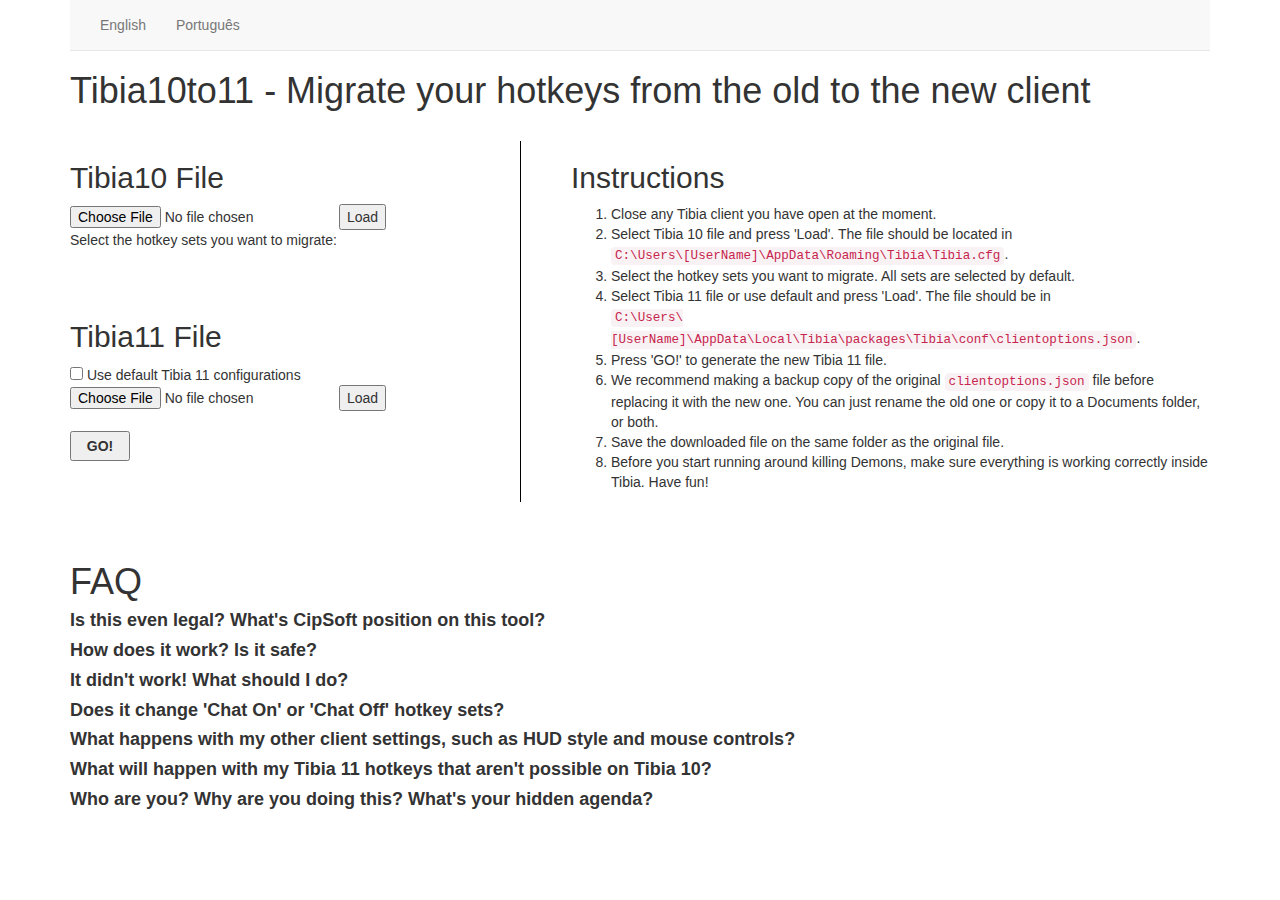
==== index.html @ d1e87aae "Adding content files" ====
<!DOCTYPE html>
<html>
  <head>
    <meta charset="utf-8">
    <meta http-equiv="X-UA-Compatible" content="IE=edge">
    <meta name="viewport" content="width=device-width, initial-scale=1">
    
    <title>Tibia10 to 11 HK converter</title>
    
    <link href="css/bootstrap.min.css" rel="stylesheet">
    
    <script src="js/main.js" type="text/javascript"></script>
    <script src="js/lang.js" type="text/javascript"></script>
    
    <!-- jQuery (necessary for Bootstrap's JavaScript plugins) -->
    <script src="https://ajax.googleapis.com/ajax/libs/jquery/1.12.4/jquery.min.js"></script>
    <!-- Include all compiled plugins (below), or include individual files as needed -->
    <script src="js/bootstrap.min.js"></script>
    
    <link href="css/main.css" rel="stylesheet">
    <script>
      (function(i,s,o,g,r,a,m){i['GoogleAnalyticsObject']=r;i[r]=i[r]||function(){
      (i[r].q=i[r].q||[]).push(arguments)},i[r].l=1*new Date();a=s.createElement(o),
      m=s.getElementsByTagName(o)[0];a.async=1;a.src=g;m.parentNode.insertBefore(a,m)
      })(window,document,'script','https://www.google-analytics.com/analytics.js','ga');
    
      ga('create', 'UA-30001892-2', 'auto');
      ga('send', 'pageview');
    </script>
  </head>
  
  <body onload="updateLang();">
    <div class="container">
      <nav class="navbar navbar-default navbar-static-top">
        <div class="container-fluid">
          <ul class="nav navbar-nav">
            <li><a onclick="updateLang('en-GB');" href="#" class="active">English</a></li>
            <li><a onclick="updateLang('pt-BR');" href="#">Português</a></li>
          </ul>
        </div>
      </nav>
      <h1 id="tx-title">Tibia10to11 - Migrate your hotkeys from the old to the new client</h1>
      <br>
      <div class="containerLeft">
        <form id="jsonFile" name="jsonFile" enctype="multipart/form-data" method="post">
          <fieldset>
            <h2>Tibia10 File</h2>
            <input type='file' class="fileBtn" id='fileinput10' onchange="document.getElementById('loaded10').innerHTML = '';">
            <input type='button' id='btnLoad10' value='Load' onclick='loadFile10();'>
            <span id="loaded10"></span>
            <br><span id="tx-selhkset">Select the hotkey sets you want to migrate:</span><br>
            <fieldset id="hotkeySets">
            </fieldset>
          </fieldset>
          <fieldset>
            <h2>Tibia11 File</h2>
            <input type="checkbox" id="useDefaultFile" value="UseDefault" onclick="toggleFile11();">
            <span id="tx-useDefaultFile">Use default Tibia 11 configurations</span>
            <input type='file' class="fileBtn" id='fileinput11' onchange="document.getElementById('loaded11').innerHTML = '';">
            <input type='button' id='btnLoad11' value='Load' onclick='loadFile11();'>
            <span id="loaded11"></span>
          </fieldset>
          <br>
          <fieldset>
            <input type='button' id='btnRun' value='GO!' onclick='run();'>
            <a id="downloadAnchorElem" style="display:none"></a>
          </fieldset>
        </form>
      </div>
      <div class="containerRight">
        <h2 id="tx-instructions">Instructions</h2>
        <ol>
          <li id="tx-instr1">Close any Tibia client you have open at the moment.</li>
          <li id="tx-instr2">Select Tibia 10 file and press 'Load'. The file should be located in
          <code>C:\Users\[UserName]\AppData\Roaming\Tibia\Tibia.cfg</code>.</li>
          <li id="tx-instr3">Select the hotkey sets you want to migrate. All sets are selected by default.</li>
          <li id="tx-instr4">Select Tibia 11 file or use default and press 'Load'. The file should be in
          <code>C:\Users\[UserName]\AppData\Local\Tibia\packages\Tibia\conf\clientoptions.json</code>.</li>
          <li id="tx-instr5">Press 'GO!' to generate the new Tibia 11 file.</li>
          <li id="tx-instr6">We recommend making a backup copy of the original <code>clientoptions.json</code> file before replacing it with the new one. You can just rename the old one or copy it to a Documents folder, or both.</li>
          <li id="tx-instr7">Save the downloaded file on the same folder as the original file.</li>
          <li id="tx-instr8">Before you start running around killing Demons, make sure everything is working correctly inside Tibia. Have fun!</li>
        </ol>
      </div>
      <div class="container-bottom">
        <h1>FAQ</h1>
        <h4 id="tx-faq1q" onclick="toggleDisplay('tx-faq1a');">Is this even legal? What's CipSoft position on this tool?</h4>
        <p id="tx-faq1a">A: I hope it is, we will see about that soon. :)</p>
        
        <h4 id="tx-faq2q" onclick="toggleDisplay('tx-faq2a');">How does it work? Is it safe?</h4>
        <p id="tx-faq2a">A: Both clients use text files to store hotkeys, as well as other client customizations, but in very different formats. This tool reads the old format (.cfg), parses the hotkeys and updates the new format (.json) with them. Feel free to open the generated .json file with any text editor and search for things that weren't there before.</p>
        <h4 id="tx-faq3q" onclick="toggleDisplay('tx-faq3a');">It didn't work! What should I do?</h4>
        <p id="tx-faq3a">A: If for any reason the new file doesn't behave as expected, you should delete it and use the backup file you created (you did, didn't you?). If you didn't create a backup file, just delete the downloaded file. The Tibia client will generate a new configuration file with the default settings if it can't find one.</p>
        
        <h4 id="tx-faq4q" onclick="toggleDisplay('tx-faq4a');">Does it change 'Chat On' or 'Chat Off' hotkey sets?</h4>
        <p id="tx-faq4a">A: Considering only the 'Chat On' mode exists on Tibia 10, only these are affected. 'Chat Off' mode should stay exactly the way you had it before.</p>
        
        <h4 id="tx-faq5q" onclick="toggleDisplay('tx-faq5a');">What happens with my other client settings, such as HUD style and mouse controls?</h4>
        <p id="tx-faq5a">A: Nothing. The tool only changes hotkeys.</p>
        
        <h4 id="tx-faq6q" onclick="toggleDisplay('tx-faq6a');">What will happen with my Tibia 11 hotkeys that aren't possible on Tibia 10?</h4>
        <p id="tx-faq6a">A: Nothing as well. If you had hotkeys that weren't allowed on Tibia 10 (like Alt + Fx, or numeric keyboard), they should stay the same. But make sure you test them before doing something crazy.</p>
        
        <h4 id="tx-faq7q" onclick="toggleDisplay('tx-faq7a');">Who are you? Why are you doing this? What's your hidden agenda?</h4>
        <p id="tx-faq7a">A: My character name is Lee kun, and I do it because it's fun. Also easier than the other things I should be doing instead :(. My hidden agenda is hidden for a reason!</p>
      </div>
    </div>
  </body>
</html>
---- css/main.css ----
container {
  margin: 60px auto;
}

.containerLeft {
  display: table-cell;
  width: 450px;
}

.containerRight {
  display: table-cell;
  border-left: 1px solid black;
  padding-left: 50px;
}

.container-bottom {
  padding-top: 40px;
  margin-bottom: 60px;
}

.container-bottom p {
  display: none;
}

.HKSetLabel {
  margin-right: 10px;
}

#hotkeySets {
  min-height: 50px;
}

#btnRun {
  font-weight: bold;
  width: 60px;
  height: 30px;
}

.fileBtn {
  display: inline-block !important;
}

h4 {
  font-weight: bold;
  cursor: pointer;
}

p {
    margin: 0 0 20px !important;
}
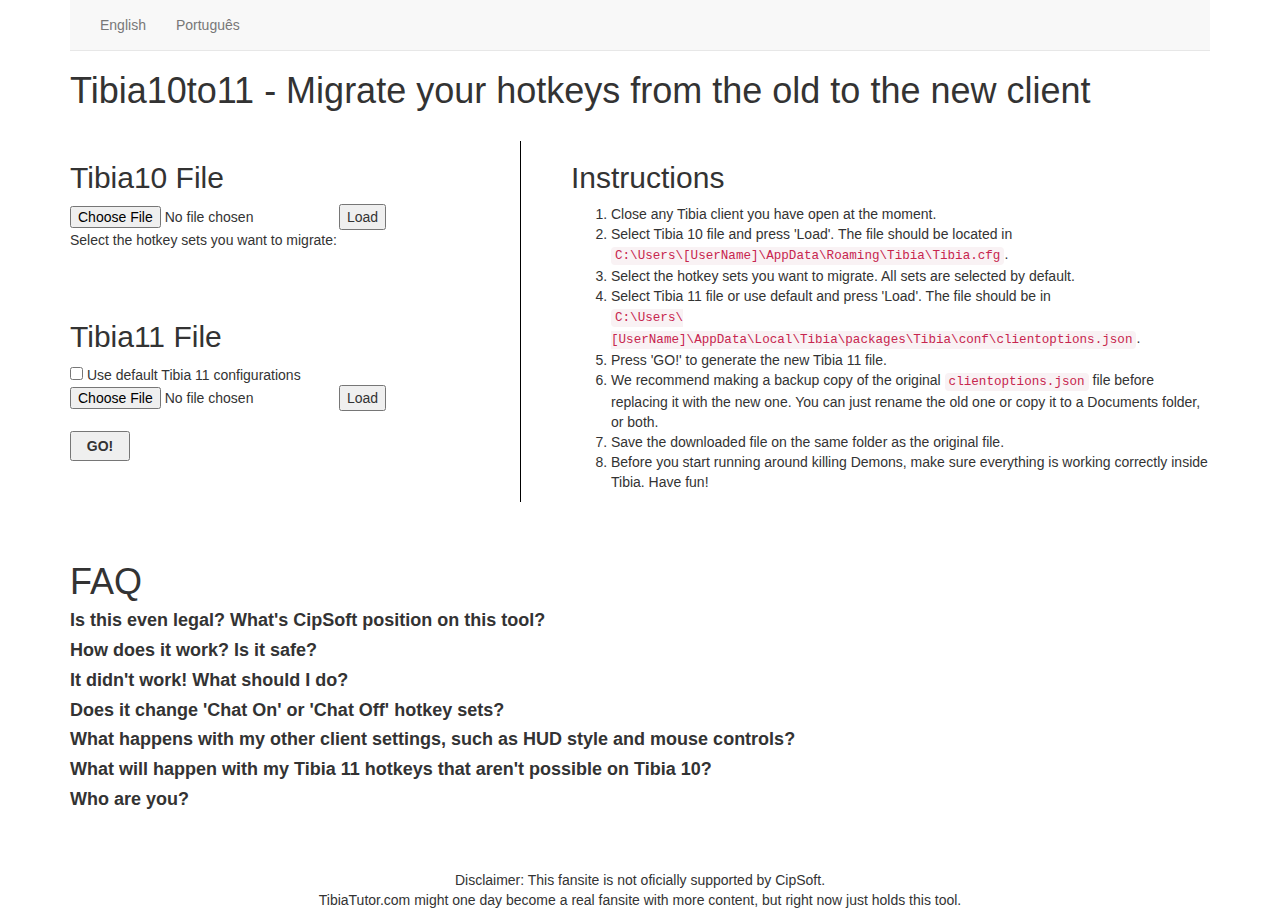
==== commit 58cd3667: "Adding Cip reply, updating FAQ" ====
--- a/index.html
+++ b/index.html
@@ -85,7 +85,7 @@
       <div class="container-bottom">
         <h1>FAQ</h1>
         <h4 id="tx-faq1q" onclick="toggleDisplay('tx-faq1a');">Is this even legal? What's CipSoft position on this tool?</h4>
-        <p id="tx-faq1a">A: I hope it is, we will see about that soon. :)</p>
+        <p id="tx-faq1a">A: CipSoft has analyzed the tool upon request and agreed that it doesn't violate the Tibia Rules, which means you won't get punished for using it. However, they remark that this doesn't mean the tool is approved, but rather "tolerated", and that means they will not offer support in case of technical issues related to the tool, since players used an unsupported software to play the game. You can read the email replay <a href="img/SolkrinReply.png" target = "_blank">here</a>.</p>
         
         <h4 id="tx-faq2q" onclick="toggleDisplay('tx-faq2a');">How does it work? Is it safe?</h4>
         <p id="tx-faq2a">A: Both clients use text files to store hotkeys, as well as other client customizations, but in very different formats. This tool reads the old format (.cfg), parses the hotkeys and updates the new format (.json) with them. Feel free to open the generated .json file with any text editor and search for things that weren't there before.</p>
@@ -101,9 +101,13 @@
         <h4 id="tx-faq6q" onclick="toggleDisplay('tx-faq6a');">What will happen with my Tibia 11 hotkeys that aren't possible on Tibia 10?</h4>
         <p id="tx-faq6a">A: Nothing as well. If you had hotkeys that weren't allowed on Tibia 10 (like Alt + Fx, or numeric keyboard), they should stay the same. But make sure you test them before doing something crazy.</p>
         
-        <h4 id="tx-faq7q" onclick="toggleDisplay('tx-faq7a');">Who are you? Why are you doing this? What's your hidden agenda?</h4>
-        <p id="tx-faq7a">A: My character name is Lee kun, and I do it because it's fun. Also easier than the other things I should be doing instead :(. My hidden agenda is hidden for a reason!</p>
+        <h4 id="tx-faq7q" onclick="toggleDisplay('tx-faq7a');">Who are you?</h4>
+        <p id="tx-faq7a">A: My character name is Lee kun. If you have any questions or suggestions regarding this tool just pay me a visit on Pacera. :)</p>
       </div>
     </div>
+    <footer>
+      <span>Disclaimer: This fansite is not oficially supported by CipSoft.</span><br>
+      <span>TibiaTutor.com might one day become a real fansite with more content, but right now just holds this tool.</span>
+    </footer>
   </body>
 </html>--- a/css/main.css
+++ b/css/main.css
@@ -40,6 +40,12 @@
   display: inline-block !important;
 }
 
+footer {
+  margin: 0 auto;
+  display: table;
+  text-align: center;
+}
+
 h4 {
   font-weight: bold;
   cursor: pointer;
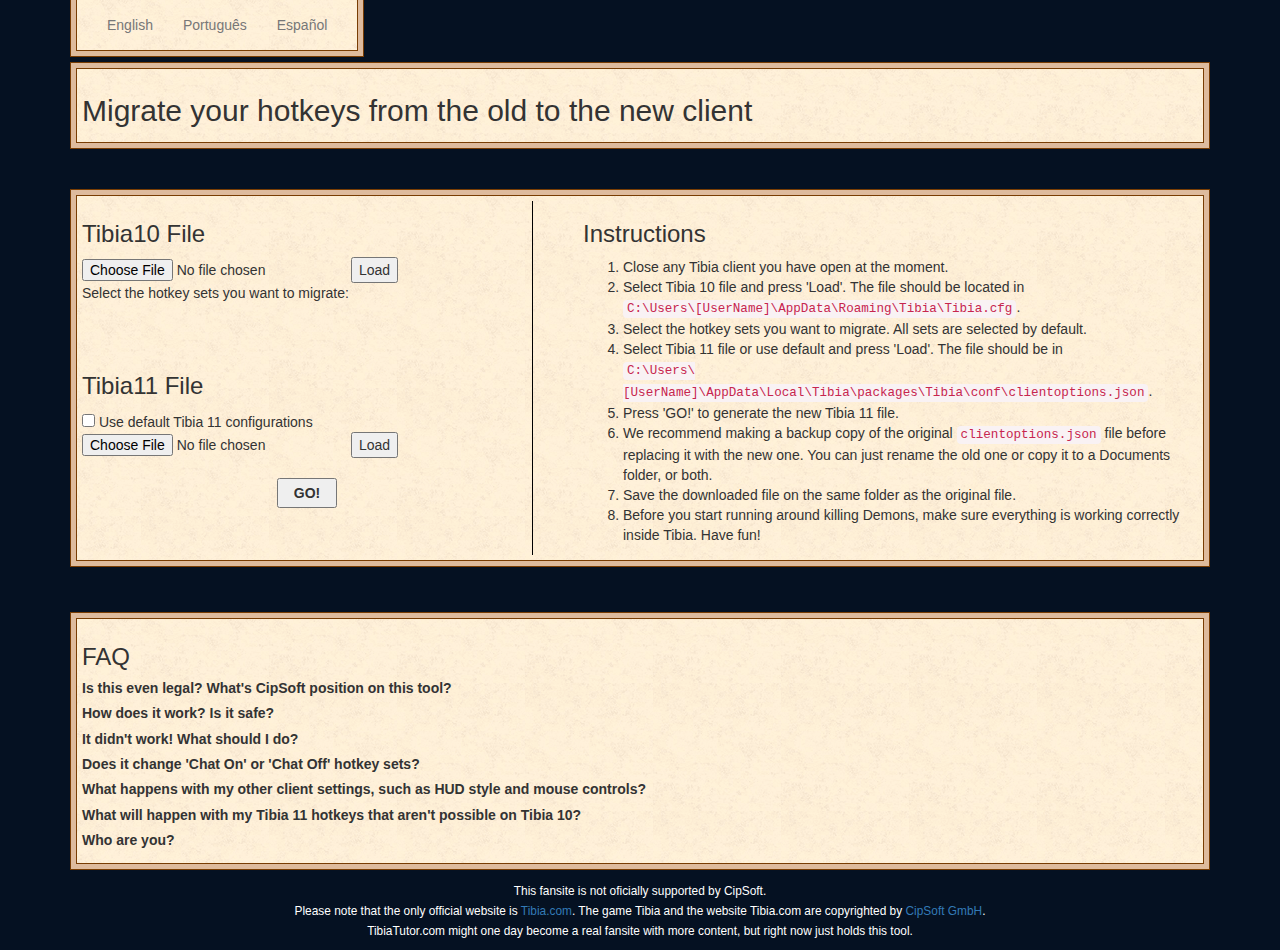
==== commit 88f6610e: "Mainly updating styling based on Tibia.com's" ====
--- a/index.html
+++ b/index.html
@@ -30,84 +30,103 @@
   </head>
   
   <body onload="updateLang();">
+    <div id="HeaderArtworkDiv" style="background-image:url(http://static.tibia.com/images/global/header/background-artwork.jpg);"></div>
     <div class="container">
-      <nav class="navbar navbar-default navbar-static-top">
-        <div class="container-fluid">
-          <ul class="nav navbar-nav">
-            <li><a onclick="updateLang('en-GB');" href="#" class="active">English</a></li>
-            <li><a onclick="updateLang('pt-BR');" href="#">Português</a></li>
-          </ul>
+      <div class="outernav">
+        <nav class="innernav navbar navbar-default navbar-static-top">
+          <div class="container-fluid">
+            <ul class="nav navbar-nav">
+              <li><a onclick="updateLang('en-GB');" href="#" class="active">English</a></li>
+              <li><a onclick="updateLang('pt-BR');" href="#">Português</a></li>
+              <li><a href="#" style="cursor: default;">Español</a></li>
+            </ul>
+          </div>
+        </nav>
+      </div>
+      <div class="outer">
+        <div class="inner">
+          <h2 id="tx-title">Migrate your hotkeys from the old to the new client</h2>
         </div>
-      </nav>
-      <h1 id="tx-title">Tibia10to11 - Migrate your hotkeys from the old to the new client</h1>
-      <br>
-      <div class="containerLeft">
-        <form id="jsonFile" name="jsonFile" enctype="multipart/form-data" method="post">
-          <fieldset>
-            <h2>Tibia10 File</h2>
-            <input type='file' class="fileBtn" id='fileinput10' onchange="document.getElementById('loaded10').innerHTML = '';">
-            <input type='button' id='btnLoad10' value='Load' onclick='loadFile10();'>
-            <span id="loaded10"></span>
-            <br><span id="tx-selhkset">Select the hotkey sets you want to migrate:</span><br>
-            <fieldset id="hotkeySets">
-            </fieldset>
-          </fieldset>
-          <fieldset>
-            <h2>Tibia11 File</h2>
-            <input type="checkbox" id="useDefaultFile" value="UseDefault" onclick="toggleFile11();">
-            <span id="tx-useDefaultFile">Use default Tibia 11 configurations</span>
-            <input type='file' class="fileBtn" id='fileinput11' onchange="document.getElementById('loaded11').innerHTML = '';">
-            <input type='button' id='btnLoad11' value='Load' onclick='loadFile11();'>
-            <span id="loaded11"></span>
-          </fieldset>
-          <br>
-          <fieldset>
-            <input type='button' id='btnRun' value='GO!' onclick='run();'>
-            <a id="downloadAnchorElem" style="display:none"></a>
-          </fieldset>
-        </form>
       </div>
-      <div class="containerRight">
-        <h2 id="tx-instructions">Instructions</h2>
-        <ol>
-          <li id="tx-instr1">Close any Tibia client you have open at the moment.</li>
-          <li id="tx-instr2">Select Tibia 10 file and press 'Load'. The file should be located in
-          <code>C:\Users\[UserName]\AppData\Roaming\Tibia\Tibia.cfg</code>.</li>
-          <li id="tx-instr3">Select the hotkey sets you want to migrate. All sets are selected by default.</li>
-          <li id="tx-instr4">Select Tibia 11 file or use default and press 'Load'. The file should be in
-          <code>C:\Users\[UserName]\AppData\Local\Tibia\packages\Tibia\conf\clientoptions.json</code>.</li>
-          <li id="tx-instr5">Press 'GO!' to generate the new Tibia 11 file.</li>
-          <li id="tx-instr6">We recommend making a backup copy of the original <code>clientoptions.json</code> file before replacing it with the new one. You can just rename the old one or copy it to a Documents folder, or both.</li>
-          <li id="tx-instr7">Save the downloaded file on the same folder as the original file.</li>
-          <li id="tx-instr8">Before you start running around killing Demons, make sure everything is working correctly inside Tibia. Have fun!</li>
-        </ol>
+      <div style="height: 40px; width: 100%;"></div>
+      <div class="outer">
+        <div class="inner">
+          <div class="containerLeft">
+            <form id="jsonFile" name="jsonFile" enctype="multipart/form-data" method="post">
+              <fieldset>
+                <h3>Tibia10 File</h3>
+                <input type='file' class="fileBtn" id='fileinput10' onchange="document.getElementById('loaded10').innerHTML = '';">
+                <input type='button' id='btnLoad10' value='Load' onclick='loadFile10();'>
+                <span id="loaded10"></span>
+                <br><span id="tx-selhkset">Select the hotkey sets you want to migrate:</span><br>
+                <fieldset id="hotkeySets">
+                </fieldset>
+              </fieldset>
+              <fieldset>
+                <h3>Tibia11 File</h3>
+                <input type="checkbox" id="useDefaultFile" value="UseDefault" onclick="toggleFile11();">
+                <span id="tx-useDefaultFile">Use default Tibia 11 configurations</span>
+                <input type='file' class="fileBtn" id='fileinput11' onchange="document.getElementById('loaded11').innerHTML = '';">
+                <input type='button' id='btnLoad11' value='Load' onclick='loadFile11();'>
+                <span id="loaded11"></span>
+              </fieldset>
+              <br>
+              <fieldset>
+                <input type='button' id='btnRun' value='GO!' onclick='run();'>
+                <a id="downloadAnchorElem" style="display:none"></a>
+              </fieldset>
+            </form>
+          </div>
+          <div class="containerRight">
+            <h3 id="tx-instructions">Instructions</h3>
+            <ol>
+              <li id="tx-instr1">Close any Tibia client you have open at the moment.</li>
+              <li id="tx-instr2">Select Tibia 10 file and press 'Load'. The file should be located in
+              <code>C:\Users\[UserName]\AppData\Roaming\Tibia\Tibia.cfg</code>.</li>
+              <li id="tx-instr3">Select the hotkey sets you want to migrate. All sets are selected by default.</li>
+              <li id="tx-instr4">Select Tibia 11 file or use default and press 'Load'. The file should be in
+              <code>C:\Users\[UserName]\AppData\Local\Tibia\packages\Tibia\conf\clientoptions.json</code>.</li>
+              <li id="tx-instr5">Press 'GO!' to generate the new Tibia 11 file.</li>
+              <li id="tx-instr6">We recommend making a backup copy of the original <code>clientoptions.json</code> file before replacing it with the new one. You can just rename the old one or copy it to a Documents folder, or both.</li>
+              <li id="tx-instr7">Save the downloaded file on the same folder as the original file.</li>
+              <li id="tx-instr8">Before you start running around killing Demons, make sure everything is working correctly inside Tibia. Have fun!</li>
+            </ol>
+          </div>
+        </div>
       </div>
-      <div class="container-bottom">
-        <h1>FAQ</h1>
-        <h4 id="tx-faq1q" onclick="toggleDisplay('tx-faq1a');">Is this even legal? What's CipSoft position on this tool?</h4>
-        <p id="tx-faq1a">A: CipSoft has analyzed the tool upon request and agreed that it doesn't violate the Tibia Rules, which means you won't get punished for using it. However, they remark that this doesn't mean the tool is approved, but rather "tolerated", and that means they will not offer support in case of technical issues related to the tool, since players used an unsupported software to play the game. You can read the email replay <a href="img/SolkrinReply.png" target = "_blank">here</a>.</p>
-        
-        <h4 id="tx-faq2q" onclick="toggleDisplay('tx-faq2a');">How does it work? Is it safe?</h4>
-        <p id="tx-faq2a">A: Both clients use text files to store hotkeys, as well as other client customizations, but in very different formats. This tool reads the old format (.cfg), parses the hotkeys and updates the new format (.json) with them. Feel free to open the generated .json file with any text editor and search for things that weren't there before.</p>
-        <h4 id="tx-faq3q" onclick="toggleDisplay('tx-faq3a');">It didn't work! What should I do?</h4>
-        <p id="tx-faq3a">A: If for any reason the new file doesn't behave as expected, you should delete it and use the backup file you created (you did, didn't you?). If you didn't create a backup file, just delete the downloaded file. The Tibia client will generate a new configuration file with the default settings if it can't find one.</p>
-        
-        <h4 id="tx-faq4q" onclick="toggleDisplay('tx-faq4a');">Does it change 'Chat On' or 'Chat Off' hotkey sets?</h4>
-        <p id="tx-faq4a">A: Considering only the 'Chat On' mode exists on Tibia 10, only these are affected. 'Chat Off' mode should stay exactly the way you had it before.</p>
-        
-        <h4 id="tx-faq5q" onclick="toggleDisplay('tx-faq5a');">What happens with my other client settings, such as HUD style and mouse controls?</h4>
-        <p id="tx-faq5a">A: Nothing. The tool only changes hotkeys.</p>
-        
-        <h4 id="tx-faq6q" onclick="toggleDisplay('tx-faq6a');">What will happen with my Tibia 11 hotkeys that aren't possible on Tibia 10?</h4>
-        <p id="tx-faq6a">A: Nothing as well. If you had hotkeys that weren't allowed on Tibia 10 (like Alt + Fx, or numeric keyboard), they should stay the same. But make sure you test them before doing something crazy.</p>
-        
-        <h4 id="tx-faq7q" onclick="toggleDisplay('tx-faq7a');">Who are you?</h4>
-        <p id="tx-faq7a">A: My character name is Lee kun. If you have any questions or suggestions regarding this tool just pay me a visit on Pacera. :)</p>
+      <div style="height: 40px; width: 100%;"></div>
+      <div class="outer">
+        <div class="inner">
+           <div class="container-bottom">
+            <h3>FAQ</h3>
+            <h5 id="tx-faq1q" onclick="toggleDisplay('tx-faq1a');">Is this even legal? What's CipSoft position on this tool?</h5>
+            <p id="tx-faq1a">A: CipSoft has analyzed the tool upon request and agreed that it doesn't violate the Tibia Rules, which means you won't get punished for using it. However, they remark that this doesn't mean the tool is approved, but rather "tolerated", and that means they will not offer support in case of technical issues related to the tool, since players used an unsupported software to play the game. You can read the email replay <a href="img/SolkrinReply.png" target = "_blank">here</a>.</p>
+            
+            <h5 id="tx-faq2q" onclick="toggleDisplay('tx-faq2a');">How does it work? Is it safe?</h5>
+            <p id="tx-faq2a">A: Both clients use text files to store hotkeys, as well as other client customizations, but in very different formats. This tool reads the old format (.cfg), parses the hotkeys and updates the new format (.json) with them. Feel free to open the generated .json file with any text editor and search for things that weren't there before.</p>
+            <h5 id="tx-faq3q" onclick="toggleDisplay('tx-faq3a');">It didn't work! What should I do?</h5>
+            <p id="tx-faq3a">A: If for any reason the new file doesn't behave as expected, you should delete it and use the backup file you created (you did, didn't you?). If you didn't create a backup file, just delete the downloaded file. The Tibia client will generate a new configuration file with the default settings if it can't find one.</p>
+            
+            <h5 id="tx-faq4q" onclick="toggleDisplay('tx-faq4a');">Does it change 'Chat On' or 'Chat Off' hotkey sets?</h5>
+            <p id="tx-faq4a">A: Considering only the 'Chat On' mode exists on Tibia 10, only these are affected. 'Chat Off' mode should stay exactly the way you had it before.</p>
+            
+            <h5 id="tx-faq5q" onclick="toggleDisplay('tx-faq5a');">What happens with my other client settings, such as HUD style and mouse controls?</h5>
+            <p id="tx-faq5a">A: Nothing. The tool only changes hotkeys.</p>
+            
+            <h5 id="tx-faq6q" onclick="toggleDisplay('tx-faq6a');">What will happen with my Tibia 11 hotkeys that aren't possible on Tibia 10?</h5>
+            <p id="tx-faq6a">A: Nothing as well. If you had hotkeys that weren't allowed on Tibia 10 (like Alt + Fx, or numeric keyboard), they should stay the same. But make sure you test them before doing something crazy.</p>
+            
+            <h5 id="tx-faq7q" onclick="toggleDisplay('tx-faq7a');">Who are you?</h5>
+            <p id="tx-faq7a">A: My character name is Lee kun. If you have any questions or suggestions regarding this tool just pay me a visit on Pacera. :)</p>
+          </div>
+        </div>
       </div>
+     
     </div>
     <footer>
-      <span>Disclaimer: This fansite is not oficially supported by CipSoft.</span><br>
-      <span>TibiaTutor.com might one day become a real fansite with more content, but right now just holds this tool.</span>
+      <small class="light">This fansite is not oficially supported by CipSoft.</small><br>
+      <small class="light">Please note that the only official website is <a href="http://www.tibia.com">Tibia.com</a>. The game Tibia and the website Tibia.com are copyrighted by <a href="www.cipsoft.com">CipSoft GmbH</a>.</small><br>
+      <small class="light">TibiaTutor.com might one day become a real fansite with more content, but right now just holds this tool.</small><br>
     </footer>
   </body>
 </html>--- a/css/main.css
+++ b/css/main.css
@@ -1,5 +1,60 @@
-container {
-  margin: 60px auto;
+body {
+  font-family: Verdana, Arial, Times New Roman, sans-serif;
+  background-color: #051122;
+}
+
+.container {
+ 
+}
+
+#HeaderArtworkDiv {
+    position: absolute;
+    text-align: center;
+    background-position: top center;
+    background-attachment: scroll;
+    background-repeat: no-repeat;
+    top: 0;
+    height: 800px;
+    width: 100%;
+    z-index: -1;
+}
+
+.outer {
+  border-color: #793d03;
+  border-style: solid;
+  border-width: 1px;
+  background-color: #debb9d;
+  display: inline-block;
+  width: 100%;
+}
+
+.inner {
+  border-color: #793d03;
+  border-style: solid;
+  border-width: 1px;
+  background-image: url("../img/scroll.gif");
+  margin: 5px;
+  padding: 5px;
+}
+
+.outernav {
+  border-color: #793d03;
+  border-style: solid;
+  border-width: 0 1px 1px 1px;
+  background-color: #debb9d;
+  display: inline-block;
+}
+
+.innernav {
+  border-color: #793d03;
+  border-style: solid;
+  border-width: 0 1px 1px 1px;
+}
+
+.navbar {
+  margin: 0 5px 5px 5px;
+  background-image: url("../img/scroll.gif");
+
 }
 
 .containerLeft {
@@ -14,8 +69,7 @@
 }
 
 .container-bottom {
-  padding-top: 40px;
-  margin-bottom: 60px;
+  
 }
 
 .container-bottom p {
@@ -34,6 +88,8 @@
   font-weight: bold;
   width: 60px;
   height: 30px;
+  display: table;
+  margin: 0 auto;
 }
 
 .fileBtn {
@@ -41,16 +97,20 @@
 }
 
 footer {
-  margin: 0 auto;
+  margin: 10px auto;
   display: table;
   text-align: center;
 }
 
-h4 {
+h5 {
   font-weight: bold;
   cursor: pointer;
 }
 
 p {
     margin: 0 0 20px !important;
+}
+
+.light {
+  color: #FFFFFF;
 }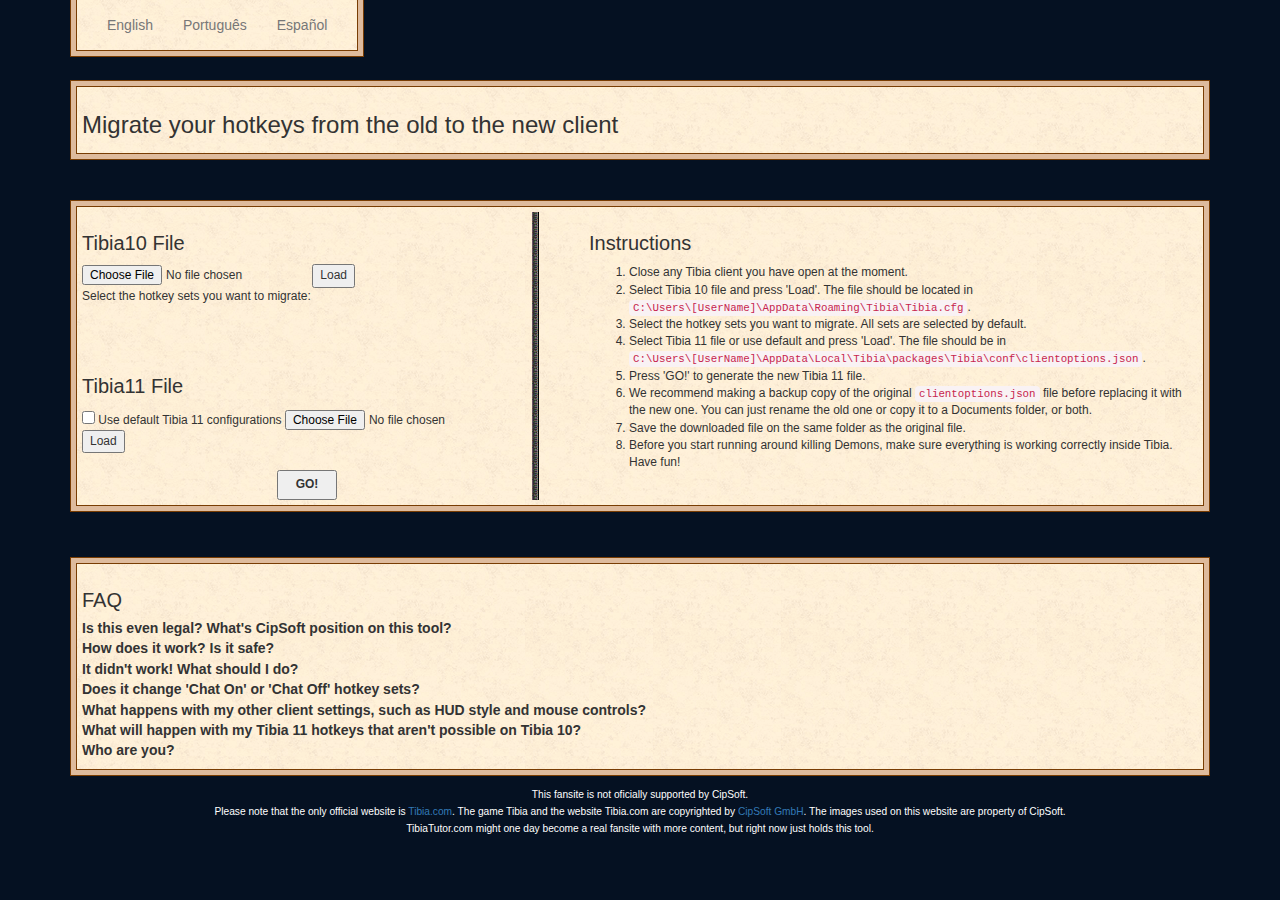
==== commit 26a3ecb6: "Reducing fonts, changing vertical border, translating footer" ====
--- a/index.html
+++ b/index.html
@@ -43,9 +43,10 @@
           </div>
         </nav>
       </div>
+      <div style="height: 80px; width: 100%;"></div>
       <div class="outer">
         <div class="inner">
-          <h2 id="tx-title">Migrate your hotkeys from the old to the new client</h2>
+          <h1 id="tx-title">Migrate your hotkeys from the old to the new client</h1>
         </div>
       </div>
       <div style="height: 40px; width: 100%;"></div>
@@ -54,7 +55,7 @@
           <div class="containerLeft">
             <form id="jsonFile" name="jsonFile" enctype="multipart/form-data" method="post">
               <fieldset>
-                <h3>Tibia10 File</h3>
+                <h2>Tibia10 File</h2>
                 <input type='file' class="fileBtn" id='fileinput10' onchange="document.getElementById('loaded10').innerHTML = '';">
                 <input type='button' id='btnLoad10' value='Load' onclick='loadFile10();'>
                 <span id="loaded10"></span>
@@ -63,7 +64,7 @@
                 </fieldset>
               </fieldset>
               <fieldset>
-                <h3>Tibia11 File</h3>
+                <h2>Tibia11 File</h2>
                 <input type="checkbox" id="useDefaultFile" value="UseDefault" onclick="toggleFile11();">
                 <span id="tx-useDefaultFile">Use default Tibia 11 configurations</span>
                 <input type='file' class="fileBtn" id='fileinput11' onchange="document.getElementById('loaded11').innerHTML = '';">
@@ -77,8 +78,9 @@
               </fieldset>
             </form>
           </div>
+          <div class="verticalBorder"></div>
           <div class="containerRight">
-            <h3 id="tx-instructions">Instructions</h3>
+            <h2 id="tx-instructions">Instructions</h2>
             <ol>
               <li id="tx-instr1">Close any Tibia client you have open at the moment.</li>
               <li id="tx-instr2">Select Tibia 10 file and press 'Load'. The file should be located in
@@ -98,35 +100,35 @@
       <div class="outer">
         <div class="inner">
            <div class="container-bottom">
-            <h3>FAQ</h3>
-            <h5 id="tx-faq1q" onclick="toggleDisplay('tx-faq1a');">Is this even legal? What's CipSoft position on this tool?</h5>
-            <p id="tx-faq1a">A: CipSoft has analyzed the tool upon request and agreed that it doesn't violate the Tibia Rules, which means you won't get punished for using it. However, they remark that this doesn't mean the tool is approved, but rather "tolerated", and that means they will not offer support in case of technical issues related to the tool, since players used an unsupported software to play the game. You can read the email replay <a href="img/SolkrinReply.png" target = "_blank">here</a>.</p>
+            <h2>FAQ</h2>
+            <h3 id="tx-faq1q" onclick="toggleDisplay('tx-faq1a');">Is this even legal? What's CipSoft position on this tool?</h3>
+            <p id="tx-faq1a">CipSoft has analyzed the tool upon request and agreed that it doesn't violate the Tibia Rules, which means you won't get punished for using it. However, they remark that this doesn't mean the tool is approved, but rather "tolerated", and that means they will not offer support in case of technical issues related to the tool, since players used an unsupported software to play the game. You can read the email replay <a href="img/SolkrinReply.png" target = "_blank">here</a>.</p>
             
-            <h5 id="tx-faq2q" onclick="toggleDisplay('tx-faq2a');">How does it work? Is it safe?</h5>
-            <p id="tx-faq2a">A: Both clients use text files to store hotkeys, as well as other client customizations, but in very different formats. This tool reads the old format (.cfg), parses the hotkeys and updates the new format (.json) with them. Feel free to open the generated .json file with any text editor and search for things that weren't there before.</p>
-            <h5 id="tx-faq3q" onclick="toggleDisplay('tx-faq3a');">It didn't work! What should I do?</h5>
-            <p id="tx-faq3a">A: If for any reason the new file doesn't behave as expected, you should delete it and use the backup file you created (you did, didn't you?). If you didn't create a backup file, just delete the downloaded file. The Tibia client will generate a new configuration file with the default settings if it can't find one.</p>
+            <h3 id="tx-faq2q" onclick="toggleDisplay('tx-faq2a');">How does it work? Is it safe?</h3>
+            <p id="tx-faq2a">Both clients use text files to store hotkeys, as well as other client customizations, but in very different formats. This tool reads the old format (.cfg), parses the hotkeys and updates the new format (.json) with them. Feel free to open the generated .json file with any text editor and search for things that weren't there before.</p>
+            <h3 id="tx-faq3q" onclick="toggleDisplay('tx-faq3a');">It didn't work! What should I do?</h3>
+            <p id="tx-faq3a">If for any reason the new file doesn't behave as expected, you should delete it and use the backup file you created (you did, didn't you?). If you didn't create a backup file, just delete the downloaded file. The Tibia client will generate a new configuration file with the default settings if it can't find one.</p>
             
-            <h5 id="tx-faq4q" onclick="toggleDisplay('tx-faq4a');">Does it change 'Chat On' or 'Chat Off' hotkey sets?</h5>
-            <p id="tx-faq4a">A: Considering only the 'Chat On' mode exists on Tibia 10, only these are affected. 'Chat Off' mode should stay exactly the way you had it before.</p>
+            <h3 id="tx-faq4q" onclick="toggleDisplay('tx-faq4a');">Does it change 'Chat On' or 'Chat Off' hotkey sets?</h3>
+            <p id="tx-faq4a">Considering only the 'Chat On' mode exists on Tibia 10, only these are affected. 'Chat Off' mode should stay exactly the way you had it before.</p>
             
-            <h5 id="tx-faq5q" onclick="toggleDisplay('tx-faq5a');">What happens with my other client settings, such as HUD style and mouse controls?</h5>
-            <p id="tx-faq5a">A: Nothing. The tool only changes hotkeys.</p>
+            <h3 id="tx-faq5q" onclick="toggleDisplay('tx-faq5a');">What happens with my other client settings, such as HUD style and mouse controls?</h3>
+            <p id="tx-faq5a">Nothing. The tool only changes hotkeys.</p>
             
-            <h5 id="tx-faq6q" onclick="toggleDisplay('tx-faq6a');">What will happen with my Tibia 11 hotkeys that aren't possible on Tibia 10?</h5>
-            <p id="tx-faq6a">A: Nothing as well. If you had hotkeys that weren't allowed on Tibia 10 (like Alt + Fx, or numeric keyboard), they should stay the same. But make sure you test them before doing something crazy.</p>
+            <h3 id="tx-faq6q" onclick="toggleDisplay('tx-faq6a');">What will happen with my Tibia 11 hotkeys that aren't possible on Tibia 10?</h3>
+            <p id="tx-faq6a">Nothing as well. If you had hotkeys that weren't allowed on Tibia 10 (like Alt + Fx, or numeric keyboard), they should stay the same. But make sure you test them before doing something crazy.</p>
             
-            <h5 id="tx-faq7q" onclick="toggleDisplay('tx-faq7a');">Who are you?</h5>
-            <p id="tx-faq7a">A: My character name is Lee kun. If you have any questions or suggestions regarding this tool just pay me a visit on Pacera. :)</p>
+            <h3 id="tx-faq7q" onclick="toggleDisplay('tx-faq7a');">Who are you?</h3>
+            <p id="tx-faq7a">My character name is Lee kun. If you have any questions or suggestions regarding this tool just pay me a visit on Pacera. :)</p>
           </div>
         </div>
       </div>
      
     </div>
     <footer>
-      <small class="light">This fansite is not oficially supported by CipSoft.</small><br>
-      <small class="light">Please note that the only official website is <a href="http://www.tibia.com">Tibia.com</a>. The game Tibia and the website Tibia.com are copyrighted by <a href="www.cipsoft.com">CipSoft GmbH</a>.</small><br>
-      <small class="light">TibiaTutor.com might one day become a real fansite with more content, but right now just holds this tool.</small><br>
+      <small id="tx-footer1" class="light">This fansite is not oficially supported by CipSoft.</small><br>
+      <small id="tx-footer2" class="light">Please note that the only official website is <a href="http://www.tibia.com">Tibia.com</a>. The game Tibia and the website Tibia.com are copyrighted by <a href="www.cipsoft.com">CipSoft GmbH</a>.</small><br>
+      <small id="tx-footer3" class="light">TibiaTutor.com might one day become a real fansite with more content, but right now just holds this tool.</small><br>
     </footer>
   </body>
 </html>--- a/css/main.css
+++ b/css/main.css
@@ -1,6 +1,7 @@
 body {
   font-family: Verdana, Arial, Times New Roman, sans-serif;
   background-color: #051122;
+  font-size: 12px;
 }
 
 .container {
@@ -43,6 +44,7 @@
   border-width: 0 1px 1px 1px;
   background-color: #debb9d;
   display: inline-block;
+  position: fixed;
 }
 
 .innernav {
@@ -54,7 +56,7 @@
 .navbar {
   margin: 0 5px 5px 5px;
   background-image: url("../img/scroll.gif");
-
+  font-size: 14px;
 }
 
 .containerLeft {
@@ -66,6 +68,22 @@
   display: table-cell;
   border-left: 1px solid black;
   padding-left: 50px;
+}
+
+.verticalBorder {
+  display: table-cell;
+  height: 100%;
+  width: 6px;
+  background-image: url("../img/border-1.gif");
+}
+
+.verBorderTop {
+  background-image: url("../img/border-t.png");
+  z-index: 10;
+  position: absolute;
+  top: 0;
+  width: 6px;
+  height: 8px;
 }
 
 .container-bottom {
@@ -102,9 +120,20 @@
   text-align: center;
 }
 
-h5 {
+h1 {
+  font-size: 24px;
+}
+
+h2 {
+  font-size: 20px;
+}
+
+h3 {
   font-weight: bold;
+  font-size: 14px;
   cursor: pointer;
+  margin-top: 5px;
+  margin-bottom: 5px;
 }
 
 p {
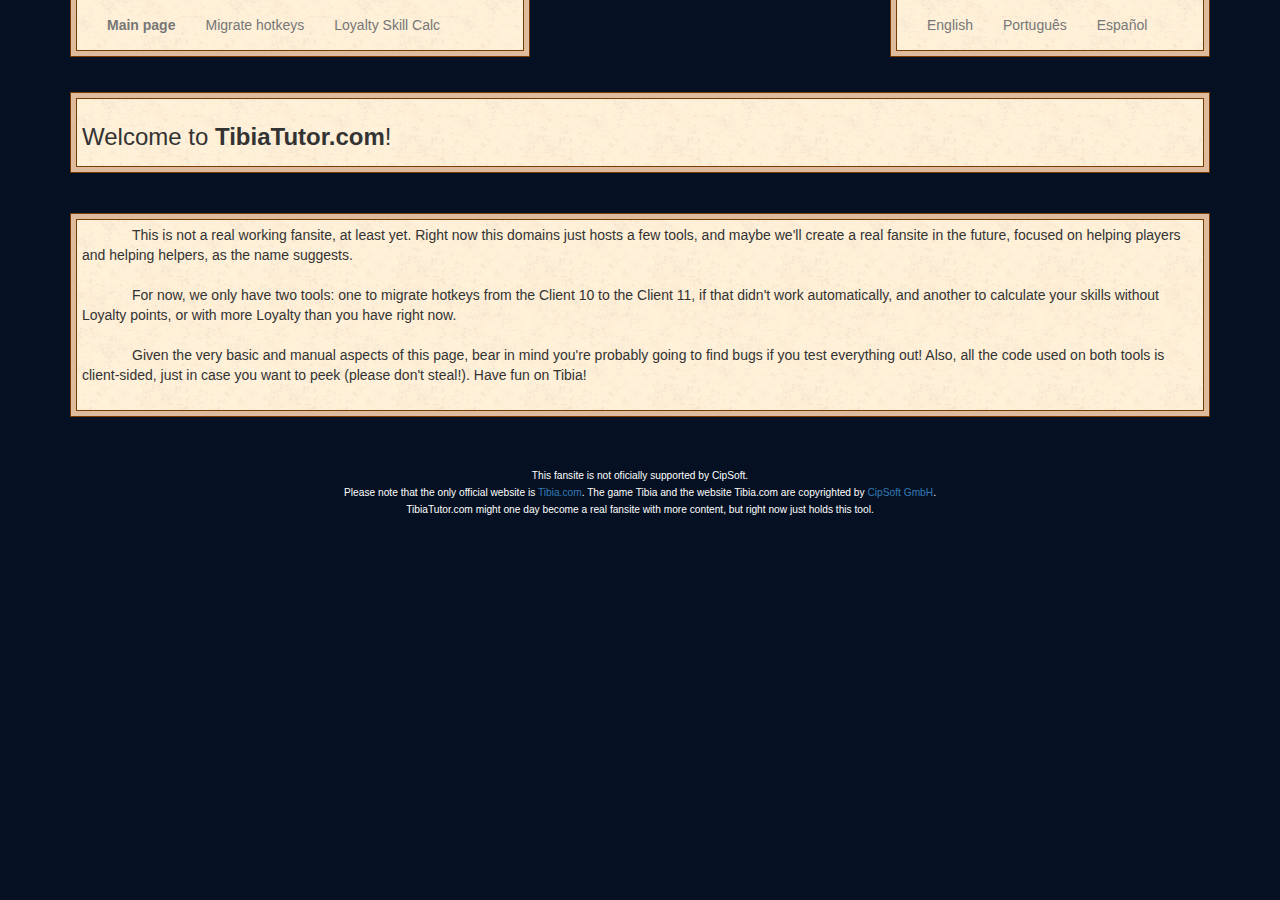
==== commit 22f72380: "Splitting tools, adding main page" ====
--- a/index.html
+++ b/index.html
@@ -5,11 +5,10 @@
     <meta http-equiv="X-UA-Compatible" content="IE=edge">
     <meta name="viewport" content="width=device-width, initial-scale=1">
     
-    <title>Tibia10 to 11 HK converter</title>
+    <title>TibiaTutor - Loyalty Skill Calculator</title>
     
     <link href="css/bootstrap.min.css" rel="stylesheet">
     
-    <script src="js/main.js" type="text/javascript"></script>
     <script src="js/lang.js" type="text/javascript"></script>
     
     <!-- jQuery (necessary for Bootstrap's JavaScript plugins) -->
@@ -18,6 +17,7 @@
     <script src="js/bootstrap.min.js"></script>
     
     <link href="css/main.css" rel="stylesheet">
+    <link href="css/skill.css" rel="stylesheet">
     <script>
       (function(i,s,o,g,r,a,m){i['GoogleAnalyticsObject']=r;i[r]=i[r]||function(){
       (i[r].q=i[r].q||[]).push(arguments)},i[r].l=1*new Date();a=s.createElement(o),
@@ -29,101 +29,52 @@
     </script>
   </head>
   
-  <body onload="updateLang();">
+  <body onload="">
     <div id="HeaderArtworkDiv" style="background-image:url(http://static.tibia.com/images/global/header/background-artwork.jpg);"></div>
     <div class="container">
       <div class="outernav">
         <nav class="innernav navbar navbar-default navbar-static-top">
           <div class="container-fluid">
             <ul class="nav navbar-nav">
-              <li><a onclick="updateLang('en-GB');" href="#" class="active">English</a></li>
+              <li><a href="#" class="active">Main page</a></li>
+              <li><a href="HKmigrator\index.html">Migrate hotkeys</a></li>
+              <li><a href="realSkillcalc\index.html">Loyalty Skill Calc</a></li>
+            </ul>
+          </div>
+        </nav>
+      </div>
+      <div class="outernav navLang">
+        <nav class="innernav navbar navbar-default navbar-static-top">
+          <div class="container-fluid">
+            <ul class="nav navbar-nav">
+              <li><a onclick="updateLang('en-GB');" href="#">English</a></li>
               <li><a onclick="updateLang('pt-BR');" href="#">Português</a></li>
               <li><a href="#" style="cursor: default;">Español</a></li>
             </ul>
           </div>
         </nav>
       </div>
-      <div style="height: 80px; width: 100%;"></div>
+      <div style="height: 30px; width: 100%;"></div>
       <div class="outer">
         <div class="inner">
-          <h1 id="tx-title">Migrate your hotkeys from the old to the new client</h1>
+          <h1 id="tx-title">Welcome to <strong>TibiaTutor.com</strong>!</h1>
         </div>
       </div>
       <div style="height: 40px; width: 100%;"></div>
       <div class="outer">
         <div class="inner">
-          <div class="containerLeft">
-            <form id="jsonFile" name="jsonFile" enctype="multipart/form-data" method="post">
-              <fieldset>
-                <h2>Tibia10 File</h2>
-                <input type='file' class="fileBtn" id='fileinput10' onchange="document.getElementById('loaded10').innerHTML = '';">
-                <input type='button' id='btnLoad10' value='Load' onclick='loadFile10();'>
-                <span id="loaded10"></span>
-                <br><span id="tx-selhkset">Select the hotkey sets you want to migrate:</span><br>
-                <fieldset id="hotkeySets">
-                </fieldset>
-              </fieldset>
-              <fieldset>
-                <h2>Tibia11 File</h2>
-                <input type="checkbox" id="useDefaultFile" value="UseDefault" onclick="toggleFile11();">
-                <span id="tx-useDefaultFile">Use default Tibia 11 configurations</span>
-                <input type='file' class="fileBtn" id='fileinput11' onchange="document.getElementById('loaded11').innerHTML = '';">
-                <input type='button' id='btnLoad11' value='Load' onclick='loadFile11();'>
-                <span id="loaded11"></span>
-              </fieldset>
-              <br>
-              <fieldset>
-                <input type='button' id='btnRun' value='GO!' onclick='run();'>
-                <a id="downloadAnchorElem" style="display:none"></a>
-              </fieldset>
-            </form>
-          </div>
-          <div class="verticalBorder"></div>
-          <div class="containerRight">
-            <h2 id="tx-instructions">Instructions</h2>
-            <ol>
-              <li id="tx-instr1">Close any Tibia client you have open at the moment.</li>
-              <li id="tx-instr2">Select Tibia 10 file and press 'Load'. The file should be located in
-              <code>C:\Users\[UserName]\AppData\Roaming\Tibia\Tibia.cfg</code>.</li>
-              <li id="tx-instr3">Select the hotkey sets you want to migrate. All sets are selected by default.</li>
-              <li id="tx-instr4">Select Tibia 11 file or use default and press 'Load'. The file should be in
-              <code>C:\Users\[UserName]\AppData\Local\Tibia\packages\Tibia\conf\clientoptions.json</code>.</li>
-              <li id="tx-instr5">Press 'GO!' to generate the new Tibia 11 file.</li>
-              <li id="tx-instr6">We recommend making a backup copy of the original <code>clientoptions.json</code> file before replacing it with the new one. You can just rename the old one or copy it to a Documents folder, or both.</li>
-              <li id="tx-instr7">Save the downloaded file on the same folder as the original file.</li>
-              <li id="tx-instr8">Before you start running around killing Demons, make sure everything is working correctly inside Tibia. Have fun!</li>
-            </ol>
-          </div>
+          <p>
+            This is not a real working fansite, at least yet. Right now this domains just hosts a few tools, and maybe we'll create a real fansite in the future, focused on helping players and helping helpers, as the name suggests. 
+          </p>
+          <p>
+            For now, we only have two tools: one to migrate hotkeys from the Client 10 to the Client 11, if that didn't work automatically, and another to calculate your skills without Loyalty points, or with more Loyalty than you have right now. 
+          </p>
+          <p>
+            Given the very basic and manual aspects of this page, bear in mind you're probably going to find bugs if you test everything out! Also, all the code used on both tools is client-sided, just in case you want to peek (please don't steal!). Have fun on Tibia!
+          </p>
         </div>
       </div>
       <div style="height: 40px; width: 100%;"></div>
-      <div class="outer">
-        <div class="inner">
-           <div class="container-bottom">
-            <h2>FAQ</h2>
-            <h3 id="tx-faq1q" onclick="toggleDisplay('tx-faq1a');">Is this even legal? What's CipSoft position on this tool?</h3>
-            <p id="tx-faq1a">CipSoft has analyzed the tool upon request and agreed that it doesn't violate the Tibia Rules, which means you won't get punished for using it. However, they remark that this doesn't mean the tool is approved, but rather "tolerated", and that means they will not offer support in case of technical issues related to the tool, since players used an unsupported software to play the game. You can read the email replay <a href="img/SolkrinReply.png" target = "_blank">here</a>.</p>
-            
-            <h3 id="tx-faq2q" onclick="toggleDisplay('tx-faq2a');">How does it work? Is it safe?</h3>
-            <p id="tx-faq2a">Both clients use text files to store hotkeys, as well as other client customizations, but in very different formats. This tool reads the old format (.cfg), parses the hotkeys and updates the new format (.json) with them. Feel free to open the generated .json file with any text editor and search for things that weren't there before.</p>
-            <h3 id="tx-faq3q" onclick="toggleDisplay('tx-faq3a');">It didn't work! What should I do?</h3>
-            <p id="tx-faq3a">If for any reason the new file doesn't behave as expected, you should delete it and use the backup file you created (you did, didn't you?). If you didn't create a backup file, just delete the downloaded file. The Tibia client will generate a new configuration file with the default settings if it can't find one.</p>
-            
-            <h3 id="tx-faq4q" onclick="toggleDisplay('tx-faq4a');">Does it change 'Chat On' or 'Chat Off' hotkey sets?</h3>
-            <p id="tx-faq4a">Considering only the 'Chat On' mode exists on Tibia 10, only these are affected. 'Chat Off' mode should stay exactly the way you had it before.</p>
-            
-            <h3 id="tx-faq5q" onclick="toggleDisplay('tx-faq5a');">What happens with my other client settings, such as HUD style and mouse controls?</h3>
-            <p id="tx-faq5a">Nothing. The tool only changes hotkeys.</p>
-            
-            <h3 id="tx-faq6q" onclick="toggleDisplay('tx-faq6a');">What will happen with my Tibia 11 hotkeys that aren't possible on Tibia 10?</h3>
-            <p id="tx-faq6a">Nothing as well. If you had hotkeys that weren't allowed on Tibia 10 (like Alt + Fx, or numeric keyboard), they should stay the same. But make sure you test them before doing something crazy.</p>
-            
-            <h3 id="tx-faq7q" onclick="toggleDisplay('tx-faq7a');">Who are you?</h3>
-            <p id="tx-faq7a">My character name is Lee kun. If you have any questions or suggestions regarding this tool just pay me a visit on Pacera. :)</p>
-          </div>
-        </div>
-      </div>
-     
     </div>
     <footer>
       <small id="tx-footer1" class="light">This fansite is not oficially supported by CipSoft.</small><br>
--- a/css/main.css
+++ b/css/main.css
@@ -9,15 +9,15 @@
 }
 
 #HeaderArtworkDiv {
-    position: absolute;
-    text-align: center;
-    background-position: top center;
-    background-attachment: scroll;
-    background-repeat: no-repeat;
-    top: 0;
-    height: 800px;
-    width: 100%;
-    z-index: -1;
+  position: absolute;
+  text-align: center;
+  background-position: top center;
+  background-attachment: scroll;
+  background-repeat: no-repeat;
+  top: 0;
+  height: 800px;
+  width: 100%;
+  z-index: -1;
 }
 
 .outer {
@@ -44,7 +44,17 @@
   border-width: 0 1px 1px 1px;
   background-color: #debb9d;
   display: inline-block;
-  position: fixed;
+  width: 460px;
+}
+
+.navLang {
+  width: 320px;
+  float: right;
+}
+
+.active {
+  font-weight: bold;
+  cursor: default;
 }
 
 .innernav {
--- a/css/skill.css
+++ b/css/skill.css
@@ -0,0 +1,41 @@
+.col {
+  display: inline-block;
+}
+
+.containerRight {
+  width: 600px;
+}
+
+.srow {
+  width: 100%;
+}
+
+
+.colSkill {
+  width: 35%;
+}
+
+.colLevel {
+  width: 25%;
+}
+
+.colPct{
+  width: 25%;
+}
+
+.colRLevel {
+  width: 15%;
+}
+
+.colRPct{
+  width: 20%;
+}
+
+.colIf {
+  width: 20%;
+}
+
+p {
+  font-size: 14px;
+  text-indent: 50px;
+}
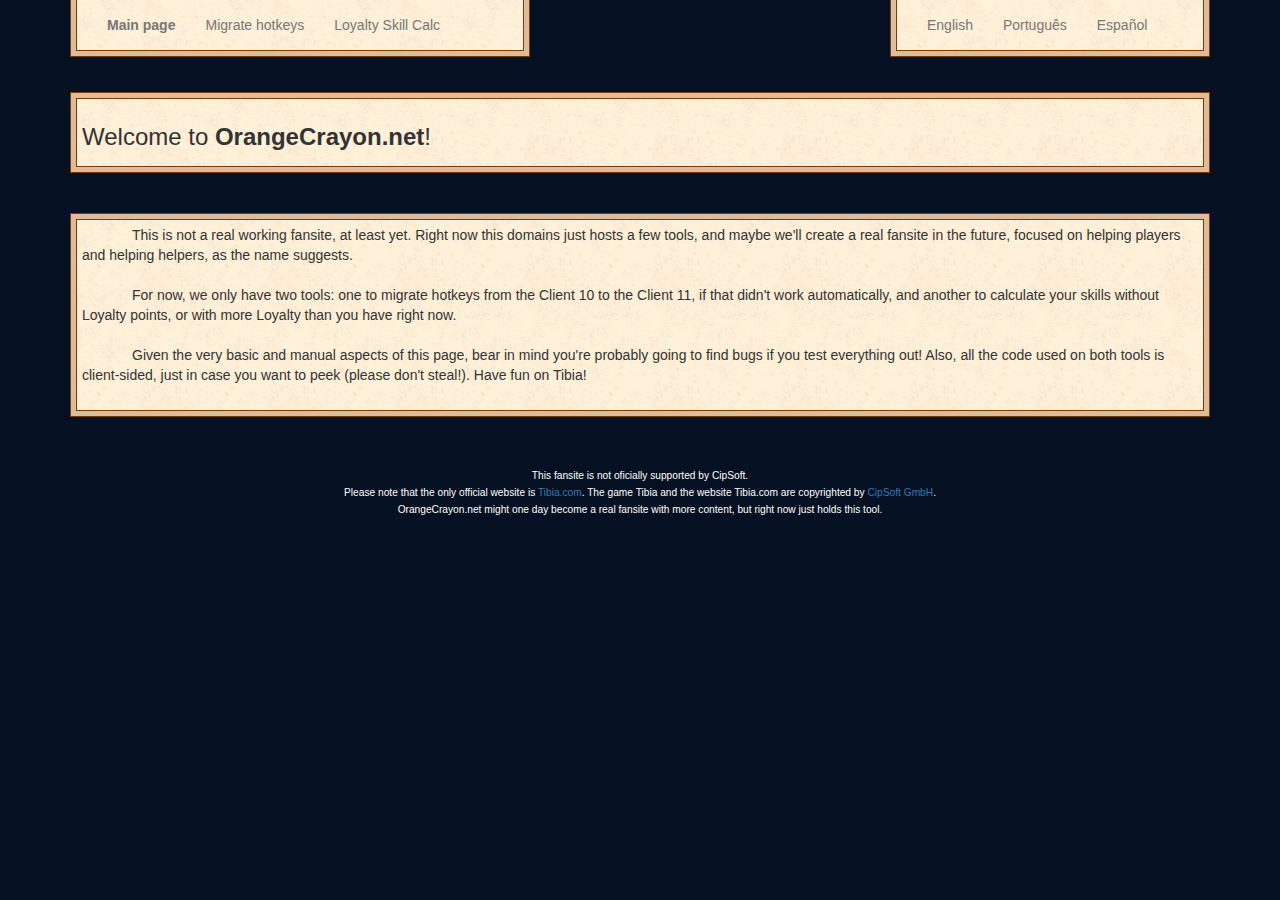
==== commit 0405bd0e: "Updating website names" ====
--- a/index.html
+++ b/index.html
@@ -5,7 +5,7 @@
     <meta http-equiv="X-UA-Compatible" content="IE=edge">
     <meta name="viewport" content="width=device-width, initial-scale=1">
     
-    <title>TibiaTutor - Loyalty Skill Calculator</title>
+    <title>Orange Crayon</title>
     
     <link href="css/bootstrap.min.css" rel="stylesheet">
     
@@ -57,7 +57,7 @@
       <div style="height: 30px; width: 100%;"></div>
       <div class="outer">
         <div class="inner">
-          <h1 id="tx-title">Welcome to <strong>TibiaTutor.com</strong>!</h1>
+          <h1 id="tx-title">Welcome to <strong>OrangeCrayon.net</strong>!</h1>
         </div>
       </div>
       <div style="height: 40px; width: 100%;"></div>
@@ -79,7 +79,7 @@
     <footer>
       <small id="tx-footer1" class="light">This fansite is not oficially supported by CipSoft.</small><br>
       <small id="tx-footer2" class="light">Please note that the only official website is <a href="http://www.tibia.com">Tibia.com</a>. The game Tibia and the website Tibia.com are copyrighted by <a href="www.cipsoft.com">CipSoft GmbH</a>.</small><br>
-      <small id="tx-footer3" class="light">TibiaTutor.com might one day become a real fansite with more content, but right now just holds this tool.</small><br>
+      <small id="tx-footer3" class="light">OrangeCrayon.net might one day become a real fansite with more content, but right now just holds this tool.</small><br>
     </footer>
   </body>
 </html>